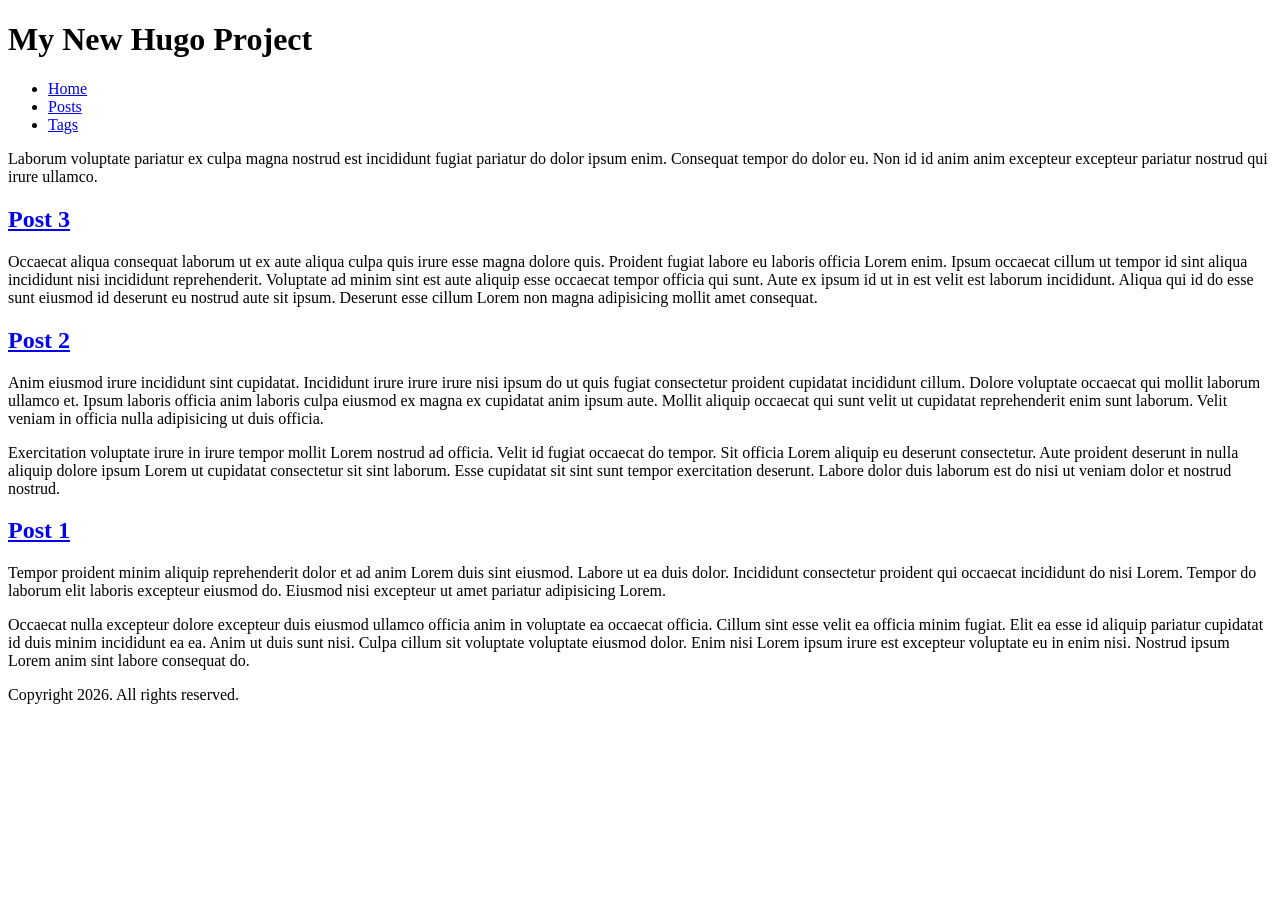
==== public/index.html @ db031621 "Initial commit på main" ====
<!DOCTYPE html>
<html lang="en-US" dir="ltr">
<head>
	<meta name="generator" content="Hugo 0.157.0"><script src="/livereload.js?mindelay=10&amp;v=2&amp;port=1313&amp;path=livereload" data-no-instant defer></script>
  <meta charset="utf-8">
<meta name="viewport" content="width=device-width">
<title>My New Hugo Project</title>

    <link rel="stylesheet" href="/css/main.css">


      <script src="/js/main.js"></script>


</head>
<body>
  <header>
    <h1>My New Hugo Project</h1>

  <nav>
    <ul>
    <li>
      <a aria-current="page" class="active" href="/">Home</a>
    </li>
    <li>
      <a href="/posts/">Posts</a>
    </li>
    <li>
      <a href="/tags/">Tags</a>
    </li>
    </ul>
  </nav>


  </header>
  <main>
    
  <p>Laborum voluptate pariatur ex culpa magna nostrud est incididunt fugiat
pariatur do dolor ipsum enim. Consequat tempor do dolor eu. Non id id anim anim
excepteur excepteur pariatur nostrud qui irure ullamco.</p>

  
    <section>
      <h2><a href="/posts/post-3/">Post 3</a></h2>
      <p>Occaecat aliqua consequat laborum ut ex aute aliqua culpa quis irure esse magna dolore quis. Proident fugiat labore eu laboris officia Lorem enim. Ipsum occaecat cillum ut tempor id sint aliqua incididunt nisi incididunt reprehenderit. Voluptate ad minim sint est aute aliquip esse occaecat tempor officia qui sunt. Aute ex ipsum id ut in est velit est laborum incididunt. Aliqua qui id do esse sunt eiusmod id deserunt eu nostrud aute sit ipsum. Deserunt esse cillum Lorem non magna adipisicing mollit amet consequat.</p>
    </section>
  
    <section>
      <h2><a href="/posts/post-2/">Post 2</a></h2>
      <p>Anim eiusmod irure incididunt sint cupidatat. Incididunt irure irure irure nisi ipsum do ut quis fugiat consectetur proident cupidatat incididunt cillum. Dolore voluptate occaecat qui mollit laborum ullamco et. Ipsum laboris officia anim laboris culpa eiusmod ex magna ex cupidatat anim ipsum aute. Mollit aliquip occaecat qui sunt velit ut cupidatat reprehenderit enim sunt laborum. Velit veniam in officia nulla adipisicing ut duis officia.</p>
<p>Exercitation voluptate irure in irure tempor mollit Lorem nostrud ad officia. Velit id fugiat occaecat do tempor. Sit officia Lorem aliquip eu deserunt consectetur. Aute proident deserunt in nulla aliquip dolore ipsum Lorem ut cupidatat consectetur sit sint laborum. Esse cupidatat sit sint sunt tempor exercitation deserunt. Labore dolor duis laborum est do nisi ut veniam dolor et nostrud nostrud.</p>
    </section>
  
    <section>
      <h2><a href="/posts/post-1/">Post 1</a></h2>
      <p>Tempor proident minim aliquip reprehenderit dolor et ad anim Lorem duis sint eiusmod. Labore ut ea duis dolor. Incididunt consectetur proident qui occaecat incididunt do nisi Lorem. Tempor do laborum elit laboris excepteur eiusmod do. Eiusmod nisi excepteur ut amet pariatur adipisicing Lorem.</p>
<p>Occaecat nulla excepteur dolore excepteur duis eiusmod ullamco officia anim in voluptate ea occaecat officia. Cillum sint esse velit ea officia minim fugiat. Elit ea esse id aliquip pariatur cupidatat id duis minim incididunt ea ea. Anim ut duis sunt nisi. Culpa cillum sit voluptate voluptate eiusmod dolor. Enim nisi Lorem ipsum irure est excepteur voluptate eu in enim nisi. Nostrud ipsum Lorem anim sint labore consequat do.</p>
    </section>
  

  </main>
  <footer>
    <p>Copyright 2026. All rights reserved.</p>

  </footer>
</body>
</html>
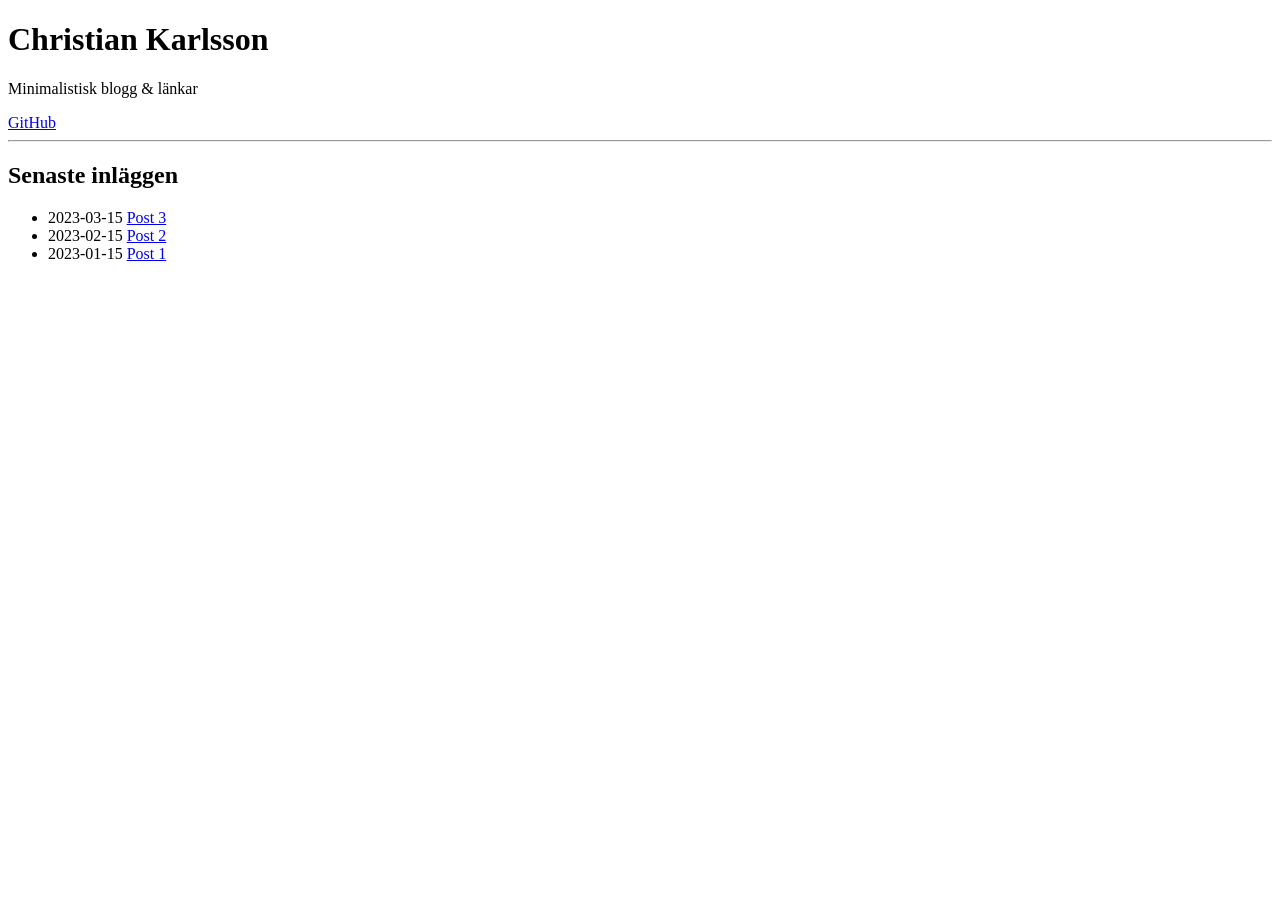
==== commit 0c187672: "Lägger till css" ====
--- a/public/index.html
+++ b/public/index.html
@@ -1,67 +1,47 @@
-<!DOCTYPE html>
-<html lang="en-US" dir="ltr">
-<head>
+<!doctype html>
+<html>
+    <head>
 	<meta name="generator" content="Hugo 0.157.0"><script src="/livereload.js?mindelay=10&amp;v=2&amp;port=1313&amp;path=livereload" data-no-instant defer></script>
-  <meta charset="utf-8">
-<meta name="viewport" content="width=device-width">
-<title>My New Hugo Project</title>
+        
+        <link rel="stylesheet" href="//localhost:1313/css/main.daa0d3a25dafd6ce07b35e6e2fa43b8528aa1a9ffced82a1dee203da57902356.css" />
+        <title>Home</title>
+    </head>
+    <body>
+        <main>
+<div class="profile-header">
+    <h1>Christian Karlsson</h1>
+    <p>Minimalistisk blogg &amp; länkar</p>
 
-    <link rel="stylesheet" href="/css/main.css">
+    <div class="links">
+        
+        <a href="https://github.com/christiankarlssonxyz" class="button">GitHub</a>
+        
+    </div>
+</div>
 
+<hr />
 
-      <script src="/js/main.js"></script>
-
-
-</head>
-<body>
-  <header>
-    <h1>My New Hugo Project</h1>
-
-  <nav>
+<section class="posts">
+    <h2>Senaste inläggen</h2>
     <ul>
-    <li>
-      <a aria-current="page" class="active" href="/">Home</a>
-    </li>
-    <li>
-      <a href="/posts/">Posts</a>
-    </li>
-    <li>
-      <a href="/tags/">Tags</a>
-    </li>
+        
+        <li>
+            <span>2023-03-15</span>
+            <a href="/posts/post-3/">Post 3</a>
+        </li>
+        
+        <li>
+            <span>2023-02-15</span>
+            <a href="/posts/post-2/">Post 2</a>
+        </li>
+        
+        <li>
+            <span>2023-01-15</span>
+            <a href="/posts/post-1/">Post 1</a>
+        </li>
+        
     </ul>
-  </nav>
-
-
-  </header>
-  <main>
-    
-  <p>Laborum voluptate pariatur ex culpa magna nostrud est incididunt fugiat
-pariatur do dolor ipsum enim. Consequat tempor do dolor eu. Non id id anim anim
-excepteur excepteur pariatur nostrud qui irure ullamco.</p>
-
-  
-    <section>
-      <h2><a href="/posts/post-3/">Post 3</a></h2>
-      <p>Occaecat aliqua consequat laborum ut ex aute aliqua culpa quis irure esse magna dolore quis. Proident fugiat labore eu laboris officia Lorem enim. Ipsum occaecat cillum ut tempor id sint aliqua incididunt nisi incididunt reprehenderit. Voluptate ad minim sint est aute aliquip esse occaecat tempor officia qui sunt. Aute ex ipsum id ut in est velit est laborum incididunt. Aliqua qui id do esse sunt eiusmod id deserunt eu nostrud aute sit ipsum. Deserunt esse cillum Lorem non magna adipisicing mollit amet consequat.</p>
-    </section>
-  
-    <section>
-      <h2><a href="/posts/post-2/">Post 2</a></h2>
-      <p>Anim eiusmod irure incididunt sint cupidatat. Incididunt irure irure irure nisi ipsum do ut quis fugiat consectetur proident cupidatat incididunt cillum. Dolore voluptate occaecat qui mollit laborum ullamco et. Ipsum laboris officia anim laboris culpa eiusmod ex magna ex cupidatat anim ipsum aute. Mollit aliquip occaecat qui sunt velit ut cupidatat reprehenderit enim sunt laborum. Velit veniam in officia nulla adipisicing ut duis officia.</p>
-<p>Exercitation voluptate irure in irure tempor mollit Lorem nostrud ad officia. Velit id fugiat occaecat do tempor. Sit officia Lorem aliquip eu deserunt consectetur. Aute proident deserunt in nulla aliquip dolore ipsum Lorem ut cupidatat consectetur sit sint laborum. Esse cupidatat sit sint sunt tempor exercitation deserunt. Labore dolor duis laborum est do nisi ut veniam dolor et nostrud nostrud.</p>
-    </section>
-  
-    <section>
-      <h2><a href="/posts/post-1/">Post 1</a></h2>
-      <p>Tempor proident minim aliquip reprehenderit dolor et ad anim Lorem duis sint eiusmod. Labore ut ea duis dolor. Incididunt consectetur proident qui occaecat incididunt do nisi Lorem. Tempor do laborum elit laboris excepteur eiusmod do. Eiusmod nisi excepteur ut amet pariatur adipisicing Lorem.</p>
-<p>Occaecat nulla excepteur dolore excepteur duis eiusmod ullamco officia anim in voluptate ea occaecat officia. Cillum sint esse velit ea officia minim fugiat. Elit ea esse id aliquip pariatur cupidatat id duis minim incididunt ea ea. Anim ut duis sunt nisi. Culpa cillum sit voluptate voluptate eiusmod dolor. Enim nisi Lorem ipsum irure est excepteur voluptate eu in enim nisi. Nostrud ipsum Lorem anim sint labore consequat do.</p>
-    </section>
-  
-
-  </main>
-  <footer>
-    <p>Copyright 2026. All rights reserved.</p>
-
-  </footer>
-</body>
+</section>
+</main>
+    </body>
 </html>
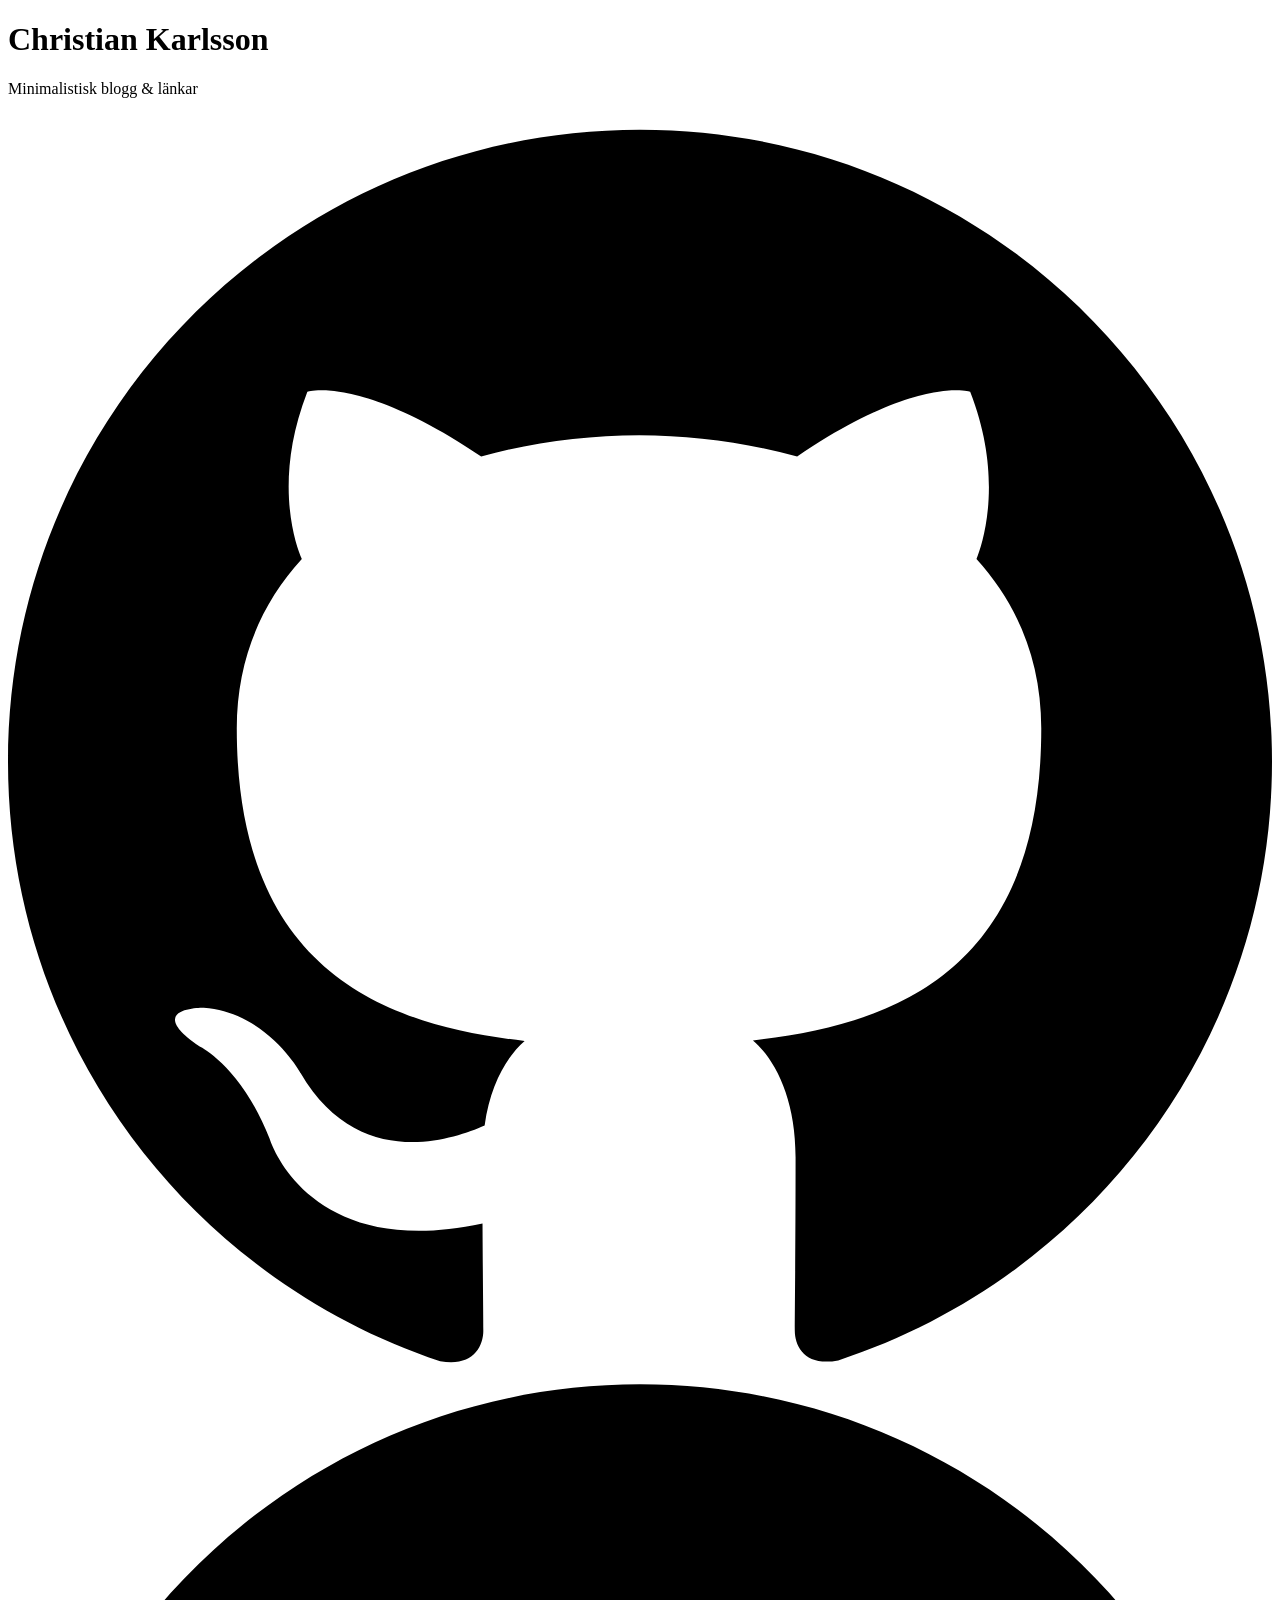
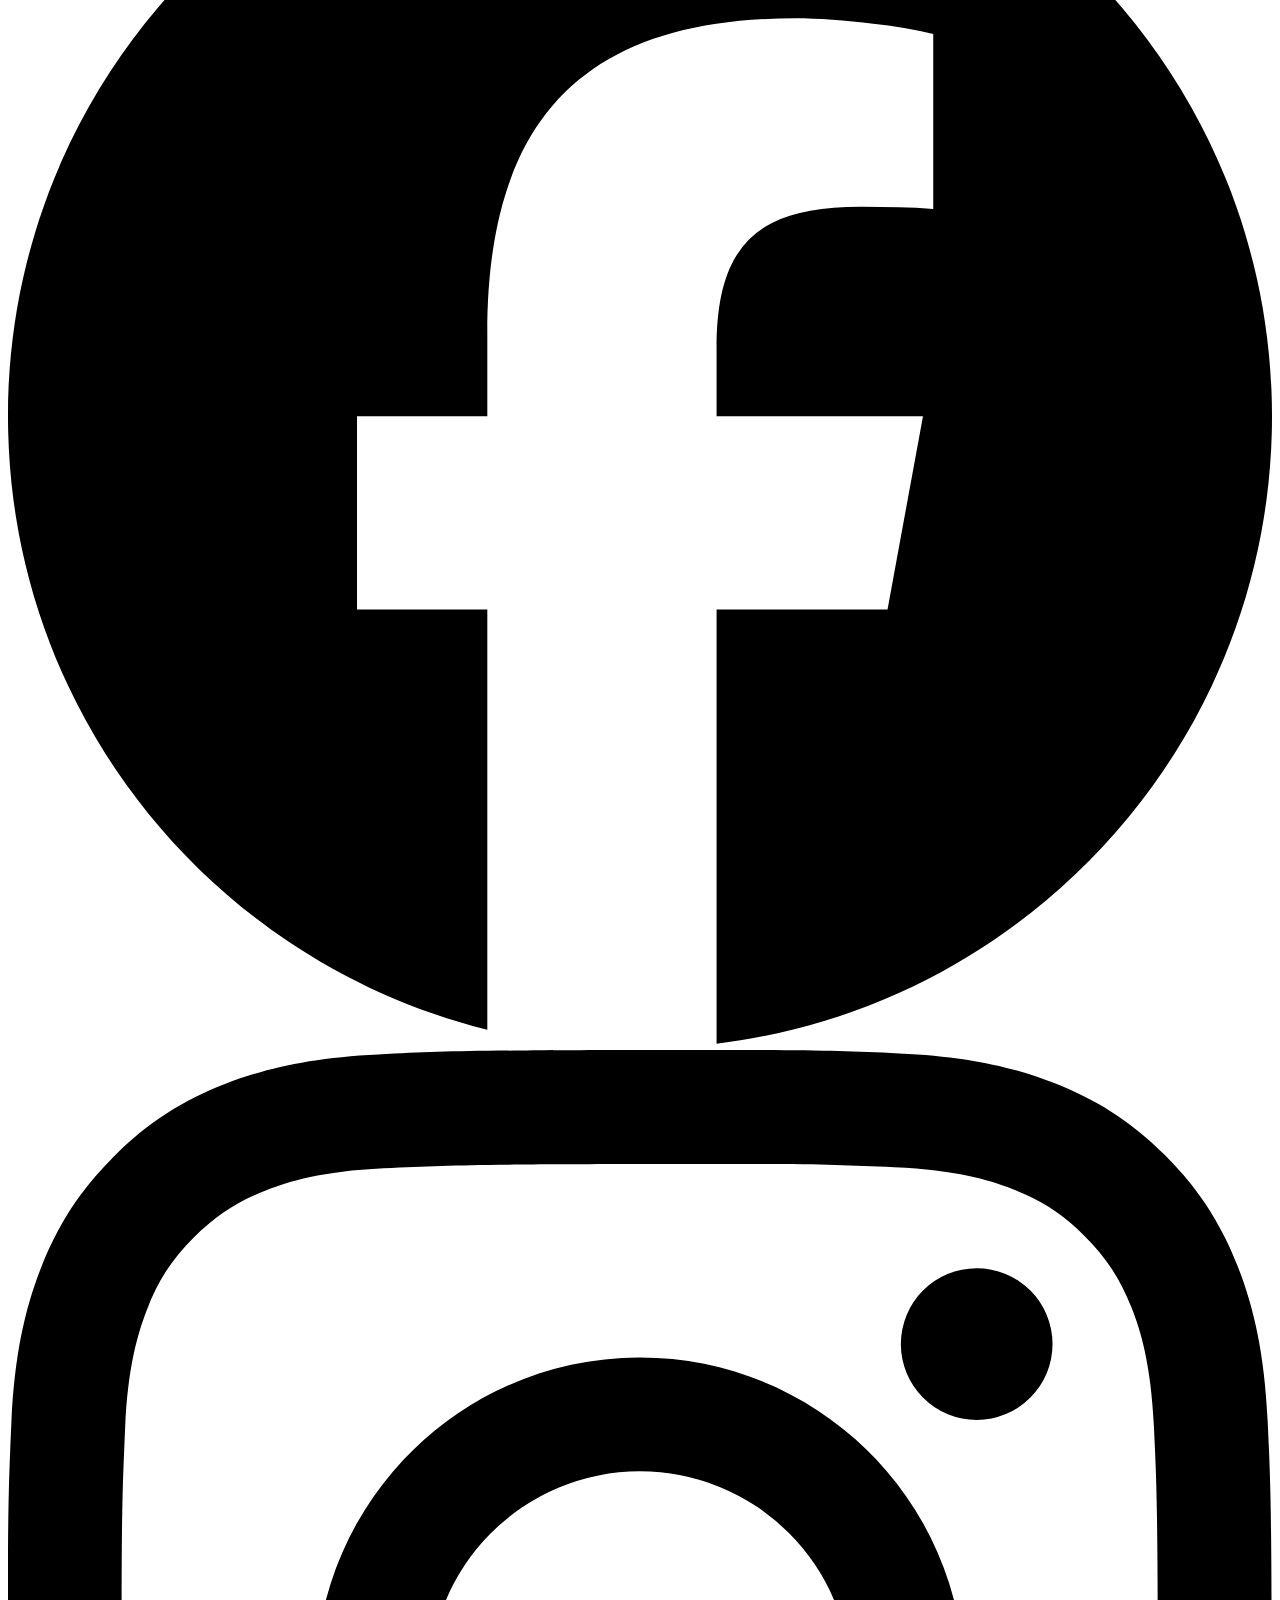
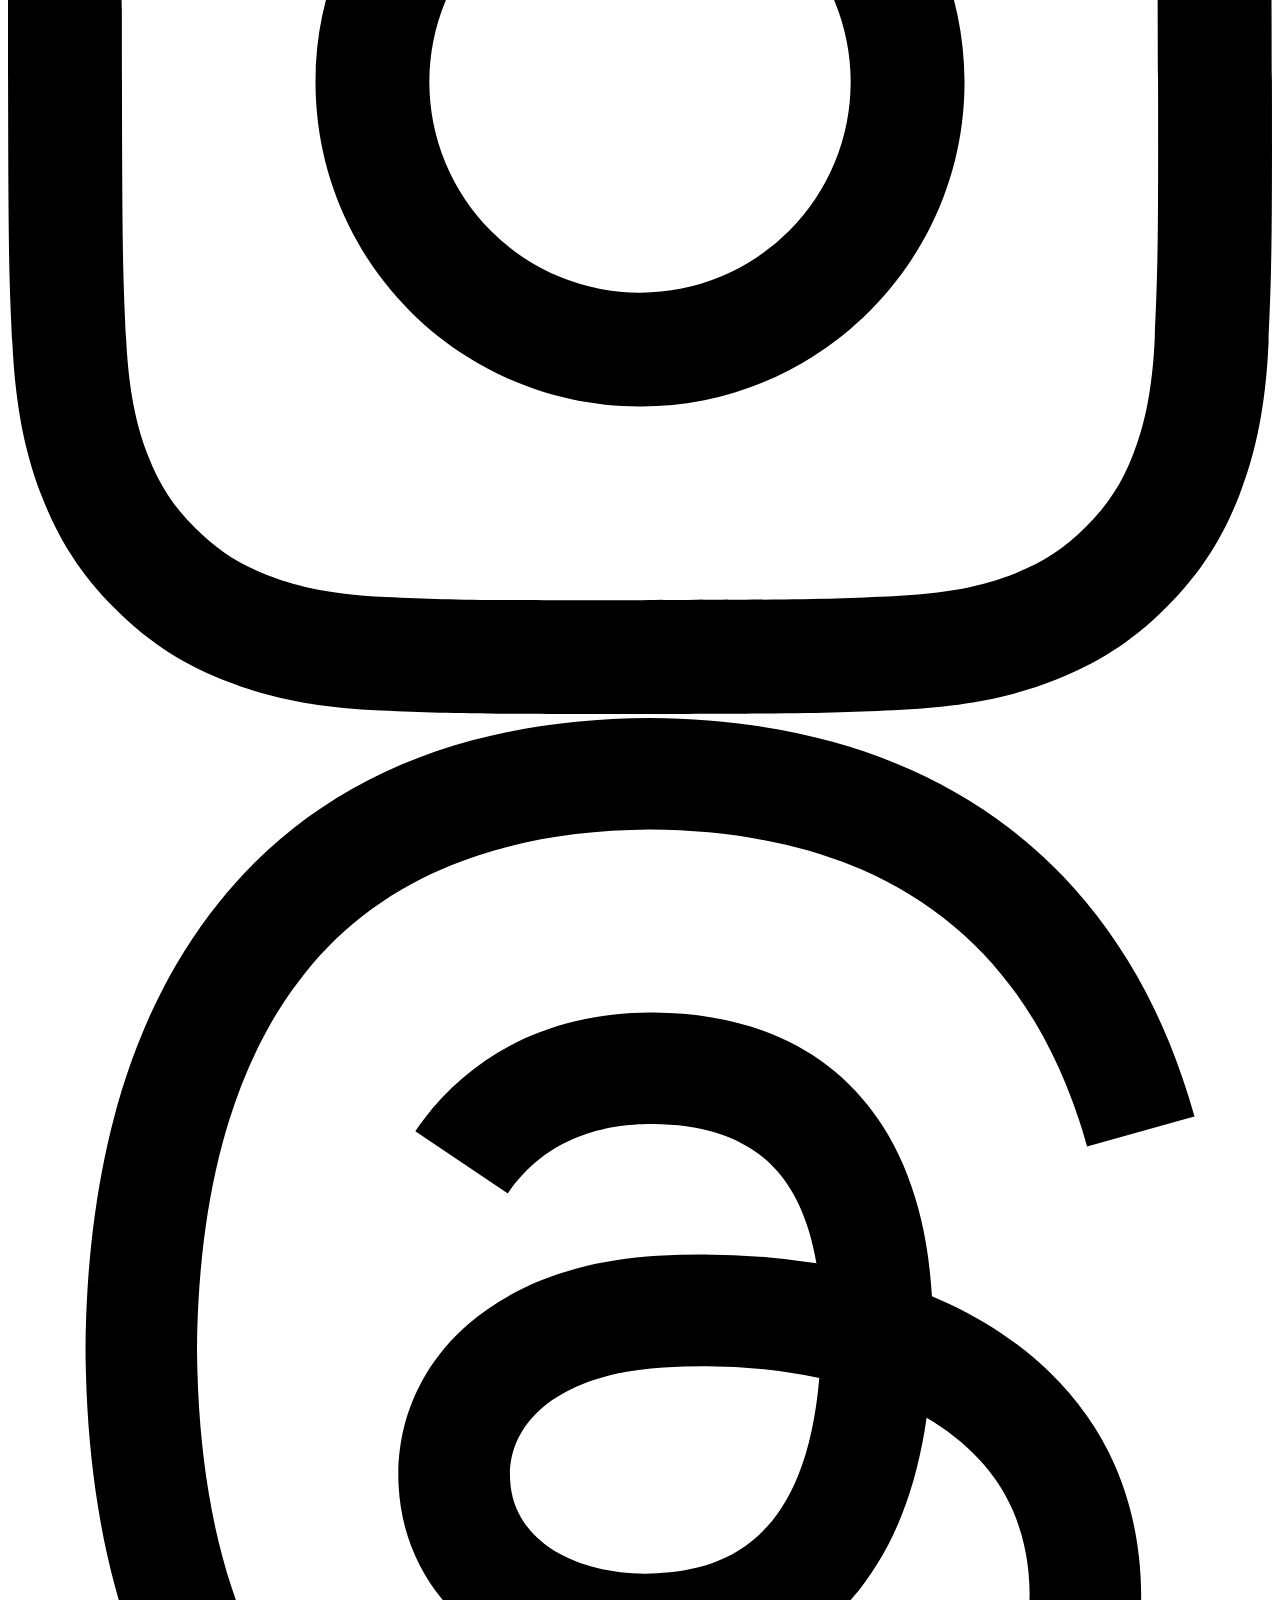
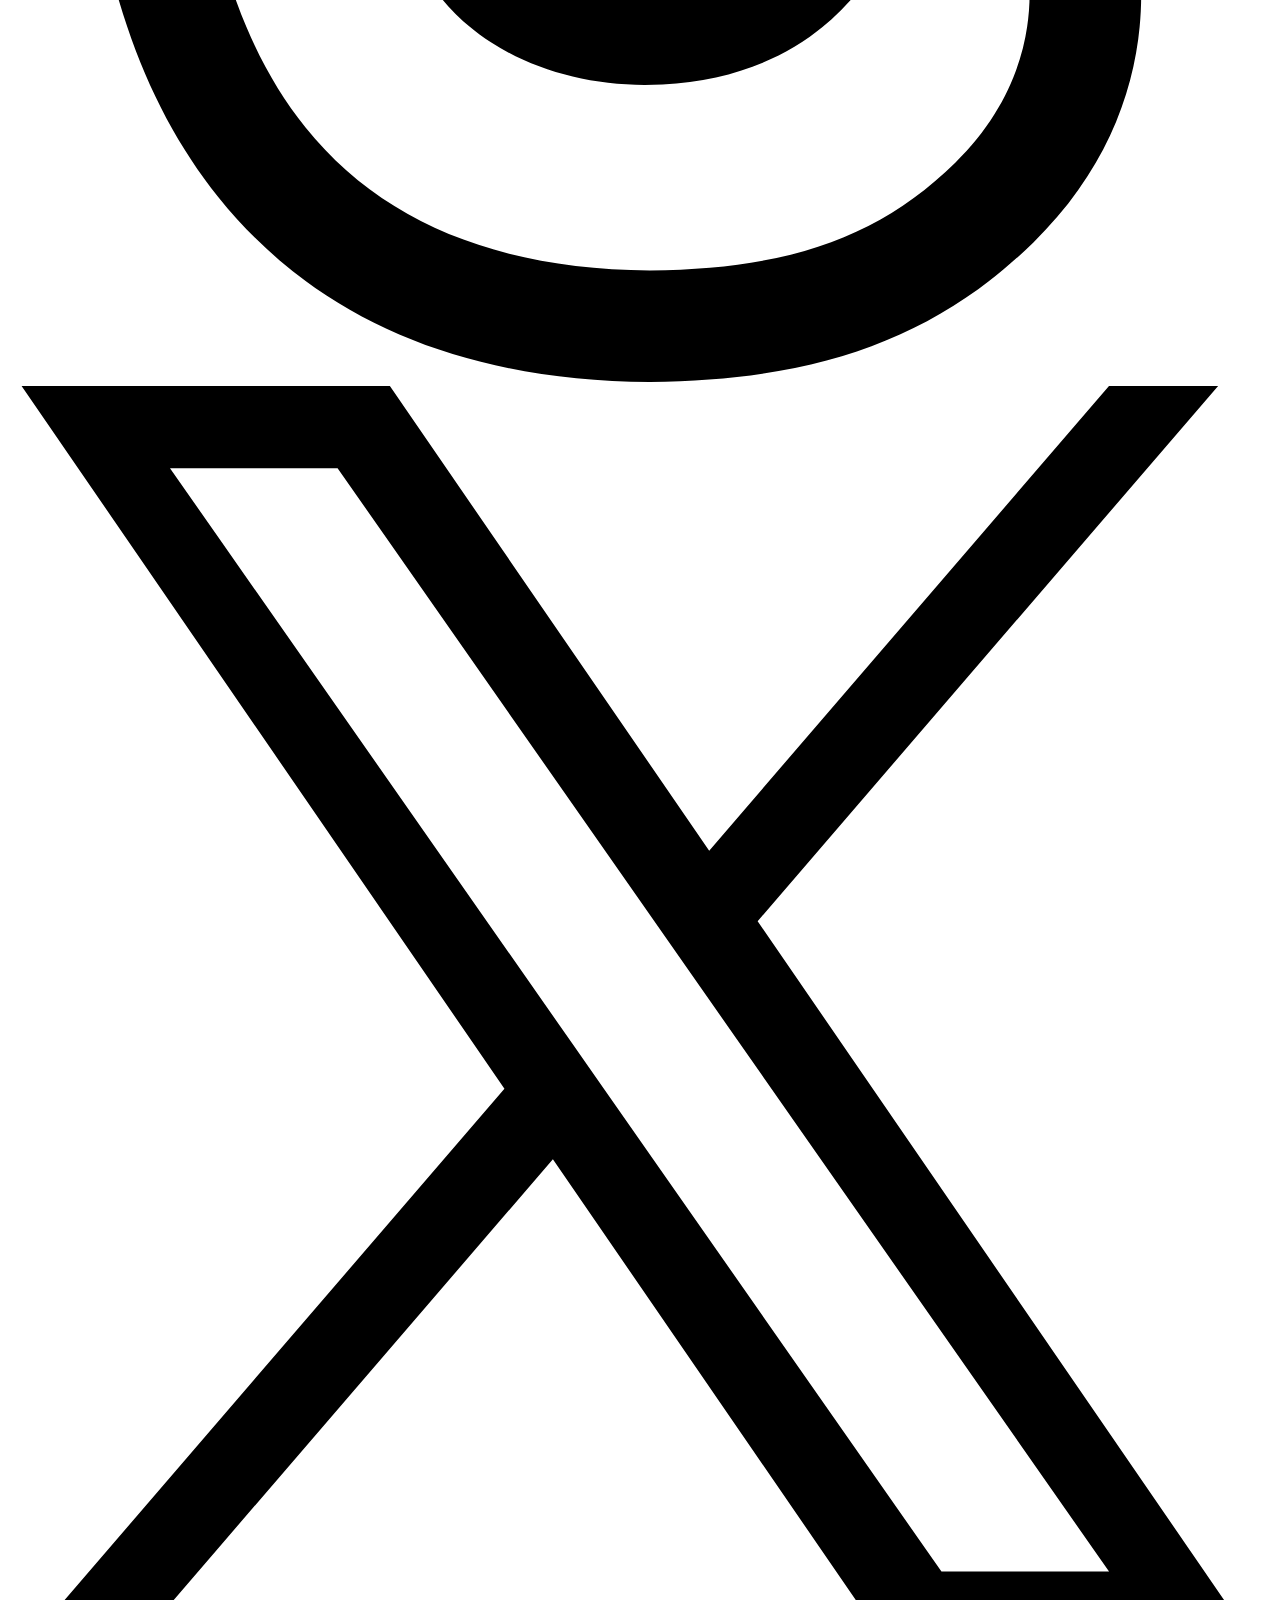
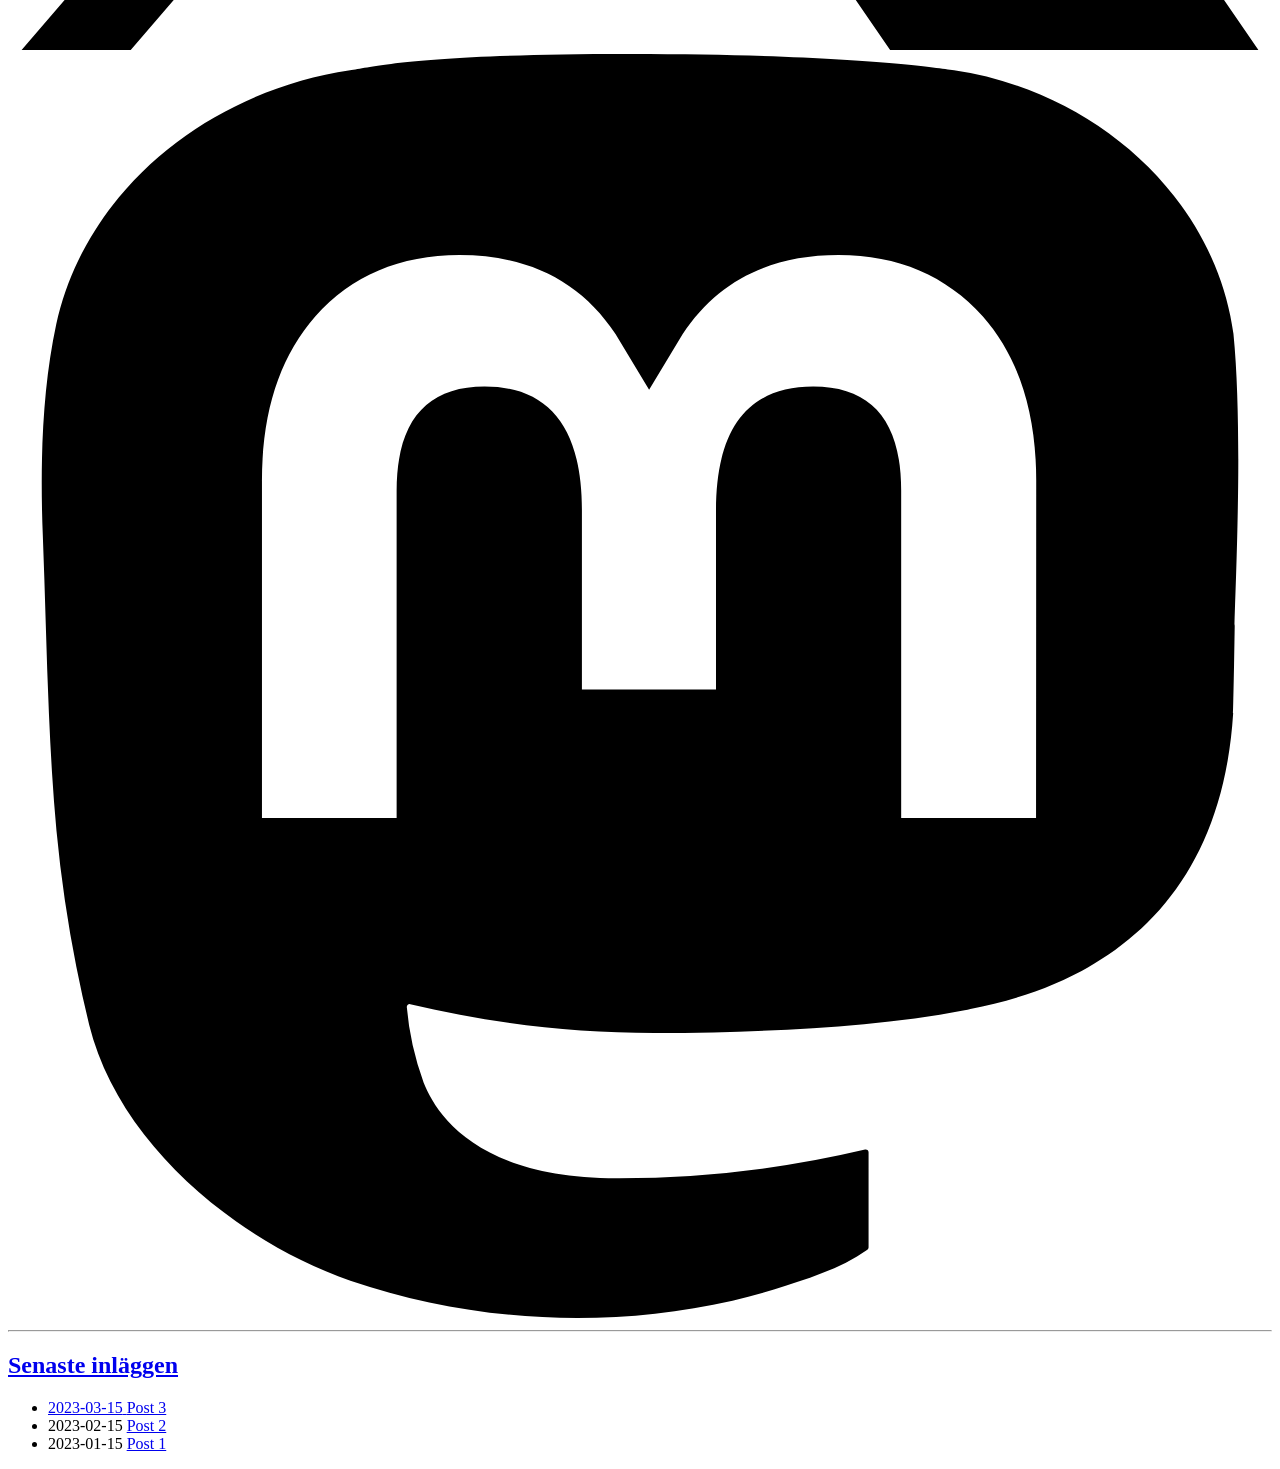
==== commit 16ccde5d: "Lägger sociala medier ikoner" ====
--- a/public/index.html
+++ b/public/index.html
@@ -3,7 +3,7 @@
     <head>
 	<meta name="generator" content="Hugo 0.157.0"><script src="/livereload.js?mindelay=10&amp;v=2&amp;port=1313&amp;path=livereload" data-no-instant defer></script>
         
-        <link rel="stylesheet" href="//localhost:1313/css/main.daa0d3a25dafd6ce07b35e6e2fa43b8528aa1a9ffced82a1dee203da57902356.css" />
+        <link rel="stylesheet" href="//localhost:1313/css/main.7113c8b72d85cc4619b6e63accbf359d26c2acf0c71a93e5c3dee24705539d52.css" />
         <title>Home</title>
     </head>
     <body>
@@ -14,7 +14,23 @@
 
     <div class="links">
         
-        <a href="https://github.com/christiankarlssonxyz" class="button">GitHub</a>
+        <a href="https://github.com/christiankarlssonxyz" class="icon-button" title="GitHub">
+                <svg role="img" viewBox="0 0 24 24" xmlns="http://www.w3.org/2000/svg"><title>GitHub</title><path d="M12 .297c-6.63 0-12 5.373-12 12 0 5.303 3.438 9.8 8.205 11.385.6.113.82-.258.82-.577 0-.285-.01-1.04-.015-2.04-3.338.724-4.042-1.61-4.042-1.61C4.422 18.07 3.633 17.7 3.633 17.7c-1.087-.744.084-.729.084-.729 1.205.084 1.838 1.236 1.838 1.236 1.07 1.835 2.809 1.305 3.495.998.108-.776.417-1.305.76-1.605-2.665-.3-5.466-1.332-5.466-5.93 0-1.31.465-2.38 1.235-3.22-.135-.303-.54-1.523.105-3.176 0 0 1.005-.322 3.3 1.23.96-.267 1.98-.399 3-.405 1.02.006 2.04.138 3 .405 2.28-1.552 3.285-1.23 3.285-1.23.645 1.653.24 2.873.12 3.176.765.84 1.23 1.91 1.23 3.22 0 4.61-2.805 5.625-5.475 5.92.42.36.81 1.096.81 2.22 0 1.606-.015 2.896-.015 3.286 0 .315.21.69.825.57C20.565 22.092 24 17.592 24 12.297c0-6.627-5.373-12-12-12"/></svg>
+        
+        <a href="https://github.com/christiankarlssonxyz" class="icon-button" title="Facebook">
+                <svg role="img" viewBox="0 0 24 24" xmlns="http://www.w3.org/2000/svg"><title>Facebook</title><path d="M9.101 23.691v-7.98H6.627v-3.667h2.474v-1.58c0-4.085 1.848-5.978 5.858-5.978.401 0 .955.042 1.468.103a8.68 8.68 0 0 1 1.141.195v3.325a8.623 8.623 0 0 0-.653-.036 26.805 26.805 0 0 0-.733-.009c-.707 0-1.259.096-1.675.309a1.686 1.686 0 0 0-.679.622c-.258.42-.374.995-.374 1.752v1.297h3.919l-.386 2.103-.287 1.564h-3.246v8.245C19.396 23.238 24 18.179 24 12.044c0-6.627-5.373-12-12-12s-12 5.373-12 12c0 5.628 3.874 10.35 9.101 11.647Z"/></svg>
+        
+        <a href="https://github.com/christiankarlssonxyz" class="icon-button" title="Instagram">
+                <svg role="img" viewBox="0 0 24 24" xmlns="http://www.w3.org/2000/svg"><title>Instagram</title><path d="M7.0301.084c-1.2768.0602-2.1487.264-2.911.5634-.7888.3075-1.4575.72-2.1228 1.3877-.6652.6677-1.075 1.3368-1.3802 2.127-.2954.7638-.4956 1.6365-.552 2.914-.0564 1.2775-.0689 1.6882-.0626 4.947.0062 3.2586.0206 3.6671.0825 4.9473.061 1.2765.264 2.1482.5635 2.9107.308.7889.72 1.4573 1.388 2.1228.6679.6655 1.3365 1.0743 2.1285 1.38.7632.295 1.6361.4961 2.9134.552 1.2773.056 1.6884.069 4.9462.0627 3.2578-.0062 3.668-.0207 4.9478-.0814 1.28-.0607 2.147-.2652 2.9098-.5633.7889-.3086 1.4578-.72 2.1228-1.3881.665-.6682 1.0745-1.3378 1.3795-2.1284.2957-.7632.4966-1.636.552-2.9124.056-1.2809.0692-1.6898.063-4.948-.0063-3.2583-.021-3.6668-.0817-4.9465-.0607-1.2797-.264-2.1487-.5633-2.9117-.3084-.7889-.72-1.4568-1.3876-2.1228C21.2982 1.33 20.628.9208 19.8378.6165 19.074.321 18.2017.1197 16.9244.0645 15.6471.0093 15.236-.005 11.977.0014 8.718.0076 8.31.0215 7.0301.0839m.1402 21.6932c-1.17-.0509-1.8053-.2453-2.2287-.408-.5606-.216-.96-.4771-1.3819-.895-.422-.4178-.6811-.8186-.9-1.378-.1644-.4234-.3624-1.058-.4171-2.228-.0595-1.2645-.072-1.6442-.079-4.848-.007-3.2037.0053-3.583.0607-4.848.05-1.169.2456-1.805.408-2.2282.216-.5613.4762-.96.895-1.3816.4188-.4217.8184-.6814 1.3783-.9003.423-.1651 1.0575-.3614 2.227-.4171 1.2655-.06 1.6447-.072 4.848-.079 3.2033-.007 3.5835.005 4.8495.0608 1.169.0508 1.8053.2445 2.228.408.5608.216.96.4754 1.3816.895.4217.4194.6816.8176.9005 1.3787.1653.4217.3617 1.056.4169 2.2263.0602 1.2655.0739 1.645.0796 4.848.0058 3.203-.0055 3.5834-.061 4.848-.051 1.17-.245 1.8055-.408 2.2294-.216.5604-.4763.96-.8954 1.3814-.419.4215-.8181.6811-1.3783.9-.4224.1649-1.0577.3617-2.2262.4174-1.2656.0595-1.6448.072-4.8493.079-3.2045.007-3.5825-.006-4.848-.0608M16.953 5.5864A1.44 1.44 0 1 0 18.39 4.144a1.44 1.44 0 0 0-1.437 1.4424M5.8385 12.012c.0067 3.4032 2.7706 6.1557 6.173 6.1493 3.4026-.0065 6.157-2.7701 6.1506-6.1733-.0065-3.4032-2.771-6.1565-6.174-6.1498-3.403.0067-6.156 2.771-6.1496 6.1738M8 12.0077a4 4 0 1 1 4.008 3.9921A3.9996 3.9996 0 0 1 8 12.0077"/></svg>
+        
+        <a href="https://github.com/christiankarlssonxyz" class="icon-button" title="Threads">
+                <svg role="img" viewBox="0 0 24 24" xmlns="http://www.w3.org/2000/svg"><title>Threads</title><path d="M12.186 24h-.007c-3.581-.024-6.334-1.205-8.184-3.509C2.35 18.44 1.5 15.586 1.472 12.01v-.017c.03-3.579.879-6.43 2.525-8.482C5.845 1.205 8.6.024 12.18 0h.014c2.746.02 5.043.725 6.826 2.098 1.677 1.29 2.858 3.13 3.509 5.467l-2.04.569c-1.104-3.96-3.898-5.984-8.304-6.015-2.91.022-5.11.936-6.54 2.717C4.307 6.504 3.616 8.914 3.589 12c.027 3.086.718 5.496 2.057 7.164 1.43 1.783 3.631 2.698 6.54 2.717 2.623-.02 4.358-.631 5.8-2.045 1.647-1.613 1.618-3.593 1.09-4.798-.31-.71-.873-1.3-1.634-1.75-.192 1.352-.622 2.446-1.284 3.272-.886 1.102-2.14 1.704-3.73 1.79-1.202.065-2.361-.218-3.259-.801-1.063-.689-1.685-1.74-1.752-2.964-.065-1.19.408-2.285 1.33-3.082.88-.76 2.119-1.207 3.583-1.291a13.853 13.853 0 0 1 3.02.142c-.126-.742-.375-1.332-.75-1.757-.513-.586-1.308-.883-2.359-.89h-.029c-.844 0-1.992.232-2.721 1.32L7.734 7.847c.98-1.454 2.568-2.256 4.478-2.256h.044c3.194.02 5.097 1.975 5.287 5.388.108.046.216.094.321.142 1.49.7 2.58 1.761 3.154 3.07.797 1.82.871 4.79-1.548 7.158-1.85 1.81-4.094 2.628-7.277 2.65Zm1.003-11.69c-.242 0-.487.007-.739.021-1.836.103-2.98.946-2.916 2.143.067 1.256 1.452 1.839 2.784 1.767 1.224-.065 2.818-.543 3.086-3.71a10.5 10.5 0 0 0-2.215-.221z"/></svg>
+        
+        <a href="https://github.com/christiankarlssonxyz" class="icon-button" title="X">
+                <svg role="img" viewBox="0 0 24 24" xmlns="http://www.w3.org/2000/svg"><title>X</title><path d="M14.234 10.162 22.977 0h-2.072l-7.591 8.824L7.251 0H.258l9.168 13.343L.258 24H2.33l8.016-9.318L16.749 24h6.993zm-2.837 3.299-.929-1.329L3.076 1.56h3.182l5.965 8.532.929 1.329 7.754 11.09h-3.182z"/></svg>
+        
+        <a href="https://github.com/christiankarlssonxyz" class="icon-button" title="Mastodon">
+                <svg role="img" viewBox="0 0 24 24" xmlns="http://www.w3.org/2000/svg"><title>Mastodon</title><path d="M23.268 5.313c-.35-2.578-2.617-4.61-5.304-5.004C17.51.242 15.792 0 11.813 0h-.03c-3.98 0-4.835.242-5.288.309C3.882.692 1.496 2.518.917 5.127.64 6.412.61 7.837.661 9.143c.074 1.874.088 3.745.26 5.611.118 1.24.325 2.47.62 3.68.55 2.237 2.777 4.098 4.96 4.857 2.336.792 4.849.923 7.256.38.265-.061.527-.132.786-.213.585-.184 1.27-.39 1.774-.753a.057.057 0 0 0 .023-.043v-1.809a.052.052 0 0 0-.02-.041.053.053 0 0 0-.046-.01 20.282 20.282 0 0 1-4.709.545c-2.73 0-3.463-1.284-3.674-1.818a5.593 5.593 0 0 1-.319-1.433.053.053 0 0 1 .066-.054c1.517.363 3.072.546 4.632.546.376 0 .75 0 1.125-.01 1.57-.044 3.224-.124 4.768-.422.038-.008.077-.015.11-.024 2.435-.464 4.753-1.92 4.989-5.604.008-.145.03-1.52.03-1.67.002-.512.167-3.63-.024-5.545zm-3.748 9.195h-2.561V8.29c0-1.309-.55-1.976-1.67-1.976-1.23 0-1.846.79-1.846 2.35v3.403h-2.546V8.663c0-1.56-.617-2.35-1.848-2.35-1.112 0-1.668.668-1.67 1.977v6.218H4.822V8.102c0-1.31.337-2.35 1.011-3.12.696-.77 1.608-1.164 2.74-1.164 1.311 0 2.302.5 2.962 1.498l.638 1.06.638-1.06c.66-.999 1.65-1.498 2.96-1.498 1.13 0 2.043.395 2.74 1.164.675.77 1.012 1.81 1.012 3.12z"/></svg>
         
     </div>
 </div>
